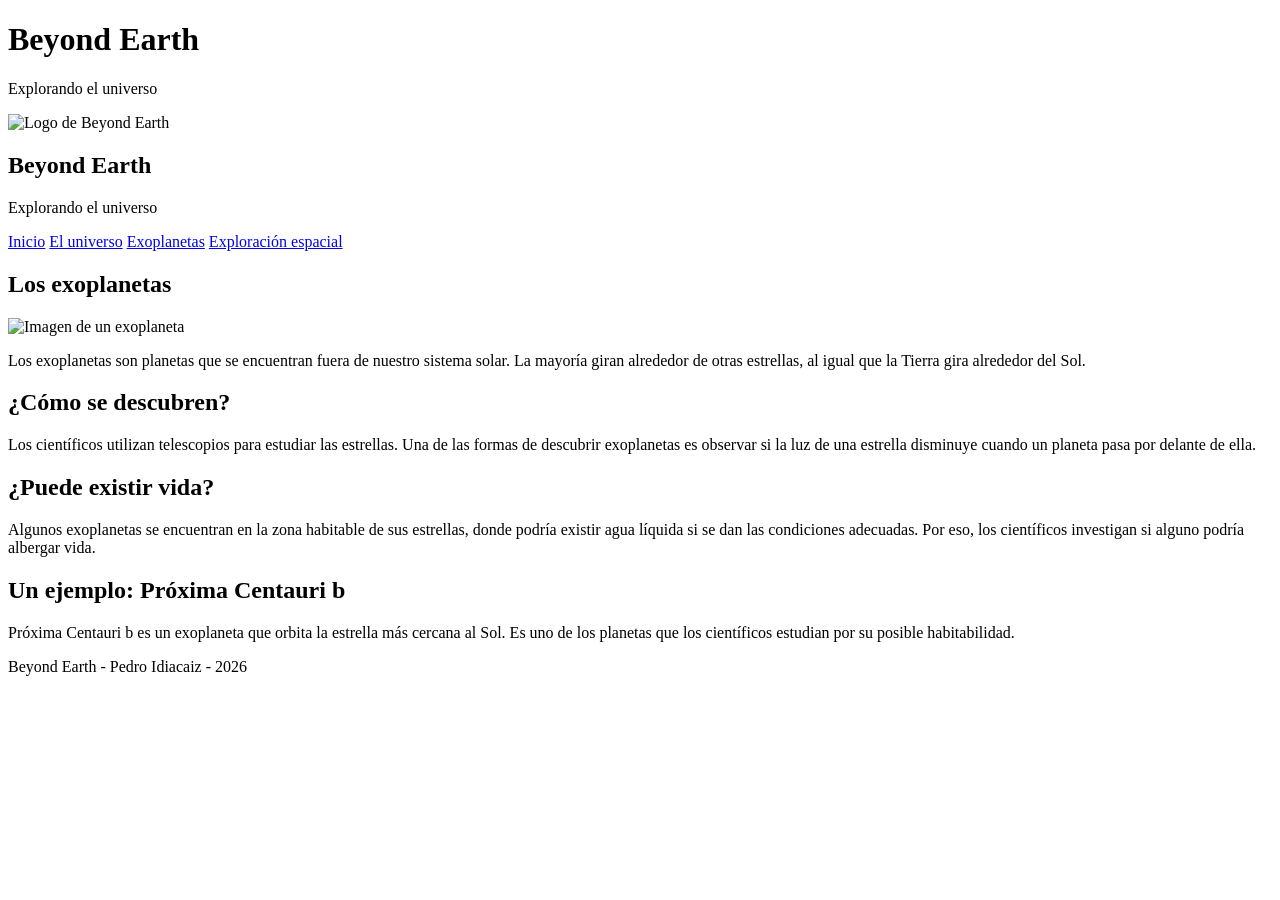
==== actividades.html @ 0762a634 "mat base" ====
<!DOCTYPE html>
<html lang="es">

<head>
    <meta charset="UTF-8">
    <title>Beyond Earth - Exoplanetas</title>
    <link rel="stylesheet" href="estilos.css">
</head>

<body>

    <header>
        <h1>Beyond Earth</h1>
        <p>Explorando el universo</p>
    </header>

    <nav>
    <img src="logo.jpg" alt="Logo de Beyond Earth" width="80">
    <h1>Beyond Earth</h1>
    <p>Explorando el universo</p>
</header>
  
<nav>
        <a href="index.html">Inicio</a>
        <a href="universo.html">El universo</a>
        <a href="exoplanetas.html">Exoplanetas</a>
        <a href="exploracion.html">Exploración espacial</a>
    </nav>

    <main>
        <h2>Los exoplanetas</h2>

<img src="exoplaneta.jpg" alt="Imagen de un exoplaneta" width="400">

        <p>Los exoplanetas son planetas que se encuentran fuera de nuestro sistema solar. La mayoría giran alrededor de otras estrellas, al igual que la Tierra gira alrededor del Sol.</p>

        <section>
            <h2>¿Cómo se descubren?</h2>
            <p>Los científicos utilizan telescopios para estudiar las estrellas. Una de las formas de descubrir exoplanetas es observar si la luz de una estrella disminuye cuando un planeta pasa por delante de ella.</p>
        </section>

        <section>
            <h2>¿Puede existir vida?</h2>
            <p>Algunos exoplanetas se encuentran en la zona habitable de sus estrellas, donde podría existir agua líquida si se dan las condiciones adecuadas. Por eso, los científicos investigan si alguno podría albergar vida.</p>
        </section>

        <section>
            <h2>Un ejemplo: Próxima Centauri b</h2>
            <p>Próxima Centauri b es un exoplaneta que orbita la estrella más cercana al Sol. Es uno de los planetas que los científicos estudian por su posible habitabilidad.</p>
        </section>
    </main>

    <footer>
        <p>Beyond Earth - Pedro Idiacaiz - 2026</p>
    </footer>

</body>

</html>
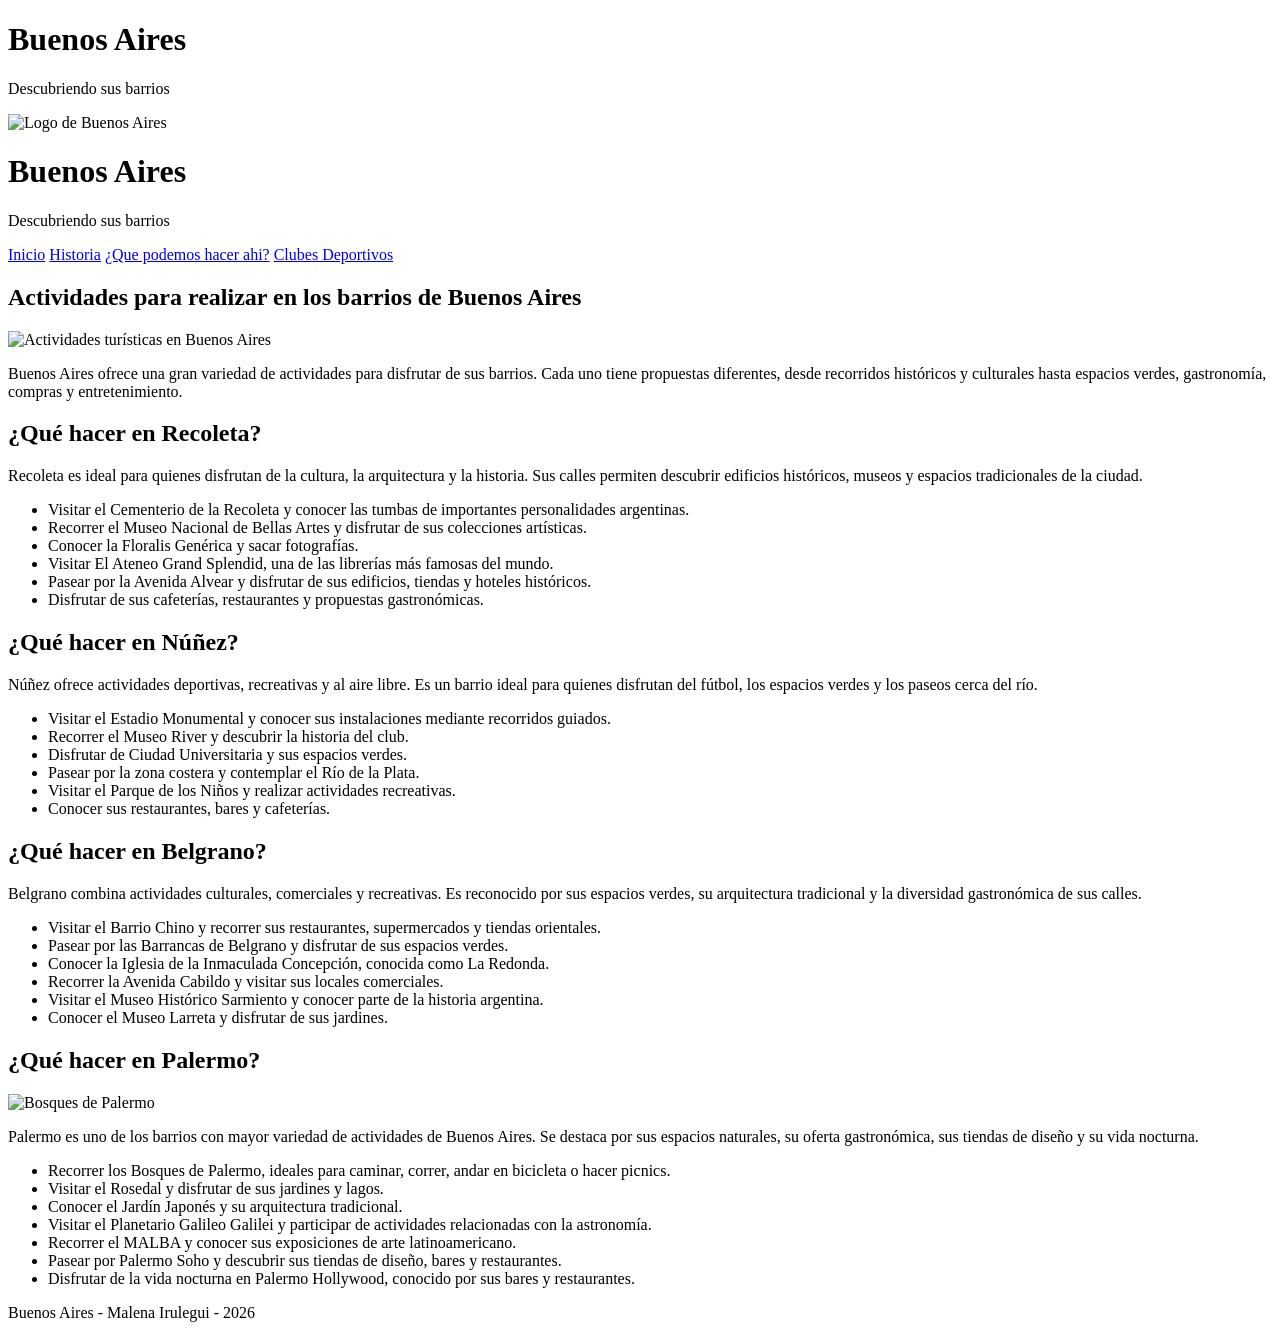
==== commit 929119d3: "cambio acts" ====
--- a/actividades.html
+++ b/actividades.html
@@ -1,59 +1,106 @@
+
 <!DOCTYPE html>
 <html lang="es">
 
 <head>
     <meta charset="UTF-8">
-    <title>Beyond Earth - Exoplanetas</title>
+    <title>Buenos Aires - Actividades en los barrios</title>
     <link rel="stylesheet" href="estilos.css">
 </head>
 
 <body>
 
     <header>
-        <h1>Beyond Earth</h1>
-        <p>Explorando el universo</p>
+        <h1>Buenos Aires</h1>
+        <p>Descubriendo sus barrios</p>
     </header>
 
+    <img src="logo.jpg" alt="Logo de Buenos Aires" width="200">
+    <h1>Buenos Aires</h1>
+    <p>Descubriendo sus barrios</p>
+
     <nav>
-    <img src="logo.jpg" alt="Logo de Beyond Earth" width="80">
-    <h1>Beyond Earth</h1>
-    <p>Explorando el universo</p>
-</header>
-  
-<nav>
         <a href="index.html">Inicio</a>
-        <a href="universo.html">El universo</a>
-        <a href="exoplanetas.html">Exoplanetas</a>
-        <a href="exploracion.html">Exploración espacial</a>
+        <a href="Historia.html">Historia</a>
+        <a href="actividades.html">¿Que podemos hacer ahi?</a>
+        <a href="futbol.html">Clubes Deportivos</a>
     </nav>
 
     <main>
-        <h2>Los exoplanetas</h2>
+        <h2>Actividades para realizar en los barrios de Buenos Aires</h2>
 
-<img src="exoplaneta.jpg" alt="Imagen de un exoplaneta" width="400">
+        <img src="https://encrypted-tbn0.gstatic.com/images?q=tbn:ANd9GcSXMzT55c9hrgk2VoU9SO7Hn-OkmsiXgSL7Wq0BMJQIr3L4JPyZi9n_V-5Z&s=10" alt="Actividades turísticas en Buenos Aires" width="250">
 
-        <p>Los exoplanetas son planetas que se encuentran fuera de nuestro sistema solar. La mayoría giran alrededor de otras estrellas, al igual que la Tierra gira alrededor del Sol.</p>
+        <p>Buenos Aires ofrece una gran variedad de actividades para disfrutar de sus barrios. Cada uno tiene propuestas diferentes, desde recorridos históricos y culturales hasta espacios verdes, gastronomía, compras y entretenimiento.</p>
 
         <section>
-            <h2>¿Cómo se descubren?</h2>
-            <p>Los científicos utilizan telescopios para estudiar las estrellas. Una de las formas de descubrir exoplanetas es observar si la luz de una estrella disminuye cuando un planeta pasa por delante de ella.</p>
+            <h2>¿Qué hacer en Recoleta?</h2>
+
+            <p>Recoleta es ideal para quienes disfrutan de la cultura, la arquitectura y la historia. Sus calles permiten descubrir edificios históricos, museos y espacios tradicionales de la ciudad.</p>
+
+            <ul>
+                <li>Visitar el Cementerio de la Recoleta y conocer las tumbas de importantes personalidades argentinas.</li>
+                <li>Recorrer el Museo Nacional de Bellas Artes y disfrutar de sus colecciones artísticas.</li>
+                <li>Conocer la Floralis Genérica y sacar fotografías.</li>
+                <li>Visitar El Ateneo Grand Splendid, una de las librerías más famosas del mundo.</li>
+                <li>Pasear por la Avenida Alvear y disfrutar de sus edificios, tiendas y hoteles históricos.</li>
+                <li>Disfrutar de sus cafeterías, restaurantes y propuestas gastronómicas.</li>
+            </ul>
         </section>
 
         <section>
-            <h2>¿Puede existir vida?</h2>
-            <p>Algunos exoplanetas se encuentran en la zona habitable de sus estrellas, donde podría existir agua líquida si se dan las condiciones adecuadas. Por eso, los científicos investigan si alguno podría albergar vida.</p>
+            <h2>¿Qué hacer en Núñez?</h2>
+
+            <p>Núñez ofrece actividades deportivas, recreativas y al aire libre. Es un barrio ideal para quienes disfrutan del fútbol, los espacios verdes y los paseos cerca del río.</p>
+
+            <ul>
+                <li>Visitar el Estadio Monumental y conocer sus instalaciones mediante recorridos guiados.</li>
+                <li>Recorrer el Museo River y descubrir la historia del club.</li>
+                <li>Disfrutar de Ciudad Universitaria y sus espacios verdes.</li>
+                <li>Pasear por la zona costera y contemplar el Río de la Plata.</li>
+                <li>Visitar el Parque de los Niños y realizar actividades recreativas.</li>
+                <li>Conocer sus restaurantes, bares y cafeterías.</li>
+            </ul>
         </section>
 
         <section>
-            <h2>Un ejemplo: Próxima Centauri b</h2>
-            <p>Próxima Centauri b es un exoplaneta que orbita la estrella más cercana al Sol. Es uno de los planetas que los científicos estudian por su posible habitabilidad.</p>
+            <h2>¿Qué hacer en Belgrano?</h2>
+
+            <p>Belgrano combina actividades culturales, comerciales y recreativas. Es reconocido por sus espacios verdes, su arquitectura tradicional y la diversidad gastronómica de sus calles.</p>
+
+            <ul>
+                <li>Visitar el Barrio Chino y recorrer sus restaurantes, supermercados y tiendas orientales.</li>
+                <li>Pasear por las Barrancas de Belgrano y disfrutar de sus espacios verdes.</li>
+                <li>Conocer la Iglesia de la Inmaculada Concepción, conocida como La Redonda.</li>
+                <li>Recorrer la Avenida Cabildo y visitar sus locales comerciales.</li>
+                <li>Visitar el Museo Histórico Sarmiento y conocer parte de la historia argentina.</li>
+                <li>Conocer el Museo Larreta y disfrutar de sus jardines.</li>
+            </ul>
+        </section>
+
+        <section>
+            <h2>¿Qué hacer en Palermo?</h2>
+
+            <img src="https://s7e6w6d2.delivery.rocketcdn.me/wp-content/uploads/2013/01/33793839353_ad70737ce2_k.jpg" alt="Bosques de Palermo" width="250">
+
+            <p>Palermo es uno de los barrios con mayor variedad de actividades de Buenos Aires. Se destaca por sus espacios naturales, su oferta gastronómica, sus tiendas de diseño y su vida nocturna.</p>
+
+            <ul>
+                <li>Recorrer los Bosques de Palermo, ideales para caminar, correr, andar en bicicleta o hacer picnics.</li>
+                <li>Visitar el Rosedal y disfrutar de sus jardines y lagos.</li>
+                <li>Conocer el Jardín Japonés y su arquitectura tradicional.</li>
+                <li>Visitar el Planetario Galileo Galilei y participar de actividades relacionadas con la astronomía.</li>
+                <li>Recorrer el MALBA y conocer sus exposiciones de arte latinoamericano.</li>
+                <li>Pasear por Palermo Soho y descubrir sus tiendas de diseño, bares y restaurantes.</li>
+                <li>Disfrutar de la vida nocturna en Palermo Hollywood, conocido por sus bares y restaurantes.</li>
+            </ul>
         </section>
     </main>
 
     <footer>
-        <p>Beyond Earth - Pedro Idiacaiz - 2026</p>
+        <p>Buenos Aires - Malena Irulegui - 2026</p>
     </footer>
 
 </body>
 
-</html>+</html>
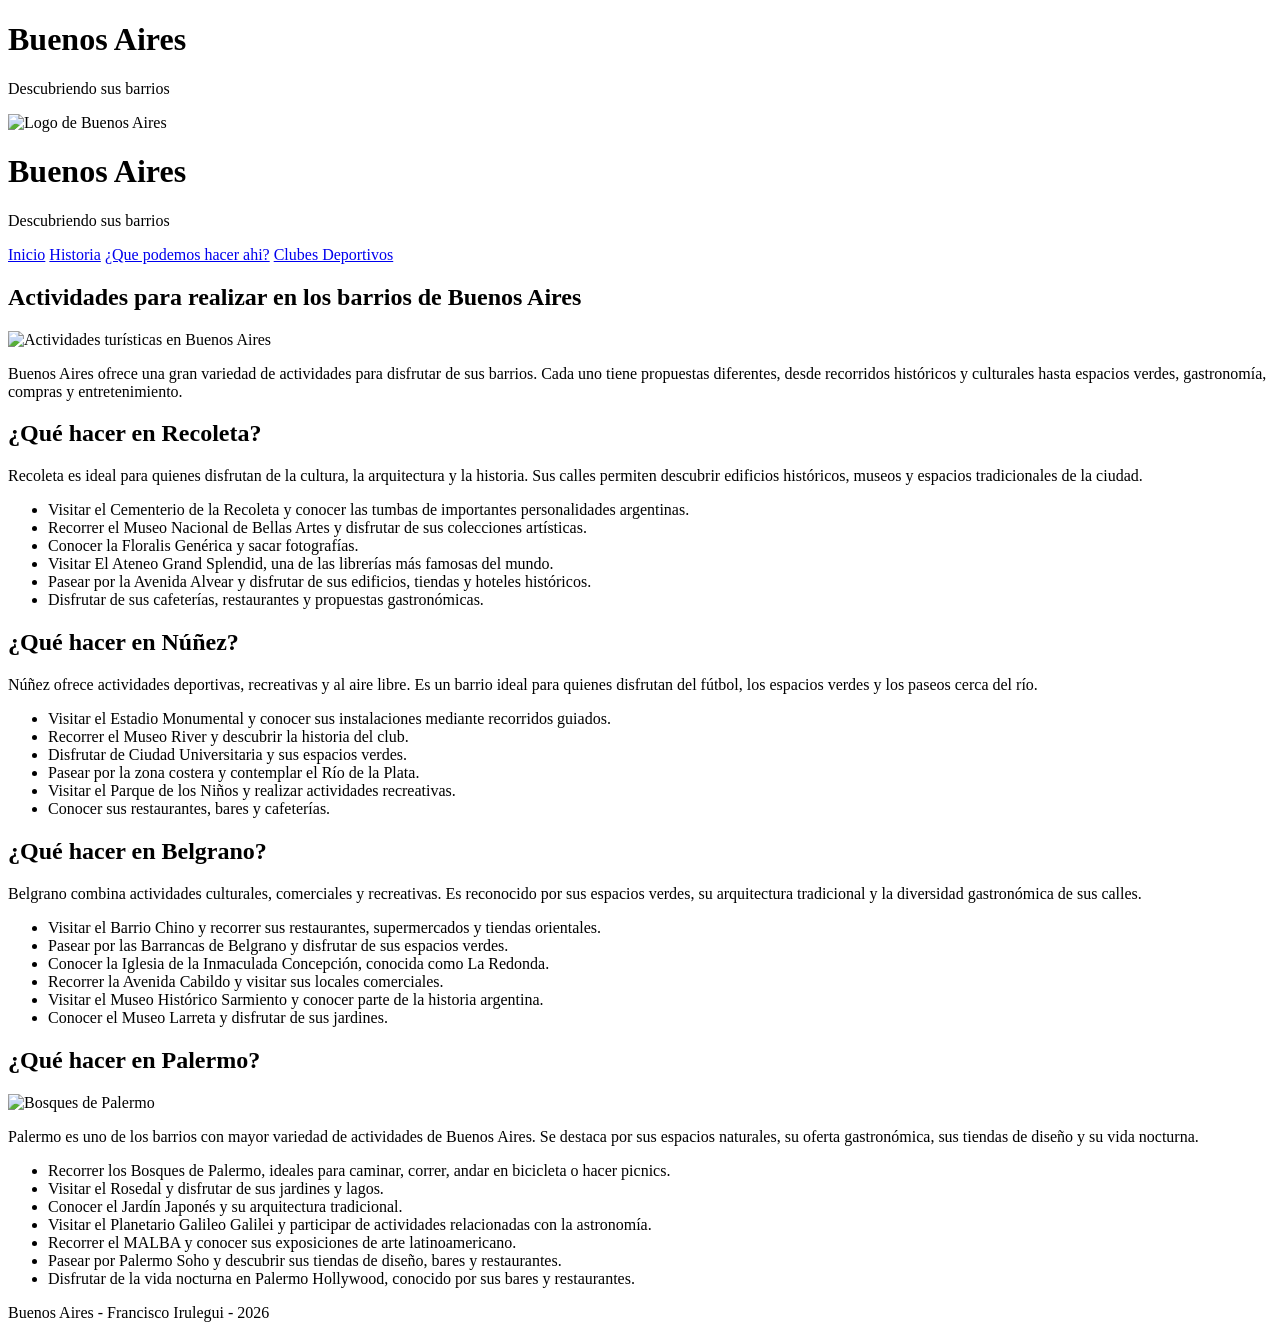
==== commit cc904e53: "cambio acts" ====
--- a/actividades.html
+++ b/actividades.html
@@ -98,7 +98,7 @@
     </main>
 
     <footer>
-        <p>Buenos Aires - Malena Irulegui - 2026</p>
+        <p>Buenos Aires - Francisco Irulegui - 2026</p>
     </footer>
 
 </body>
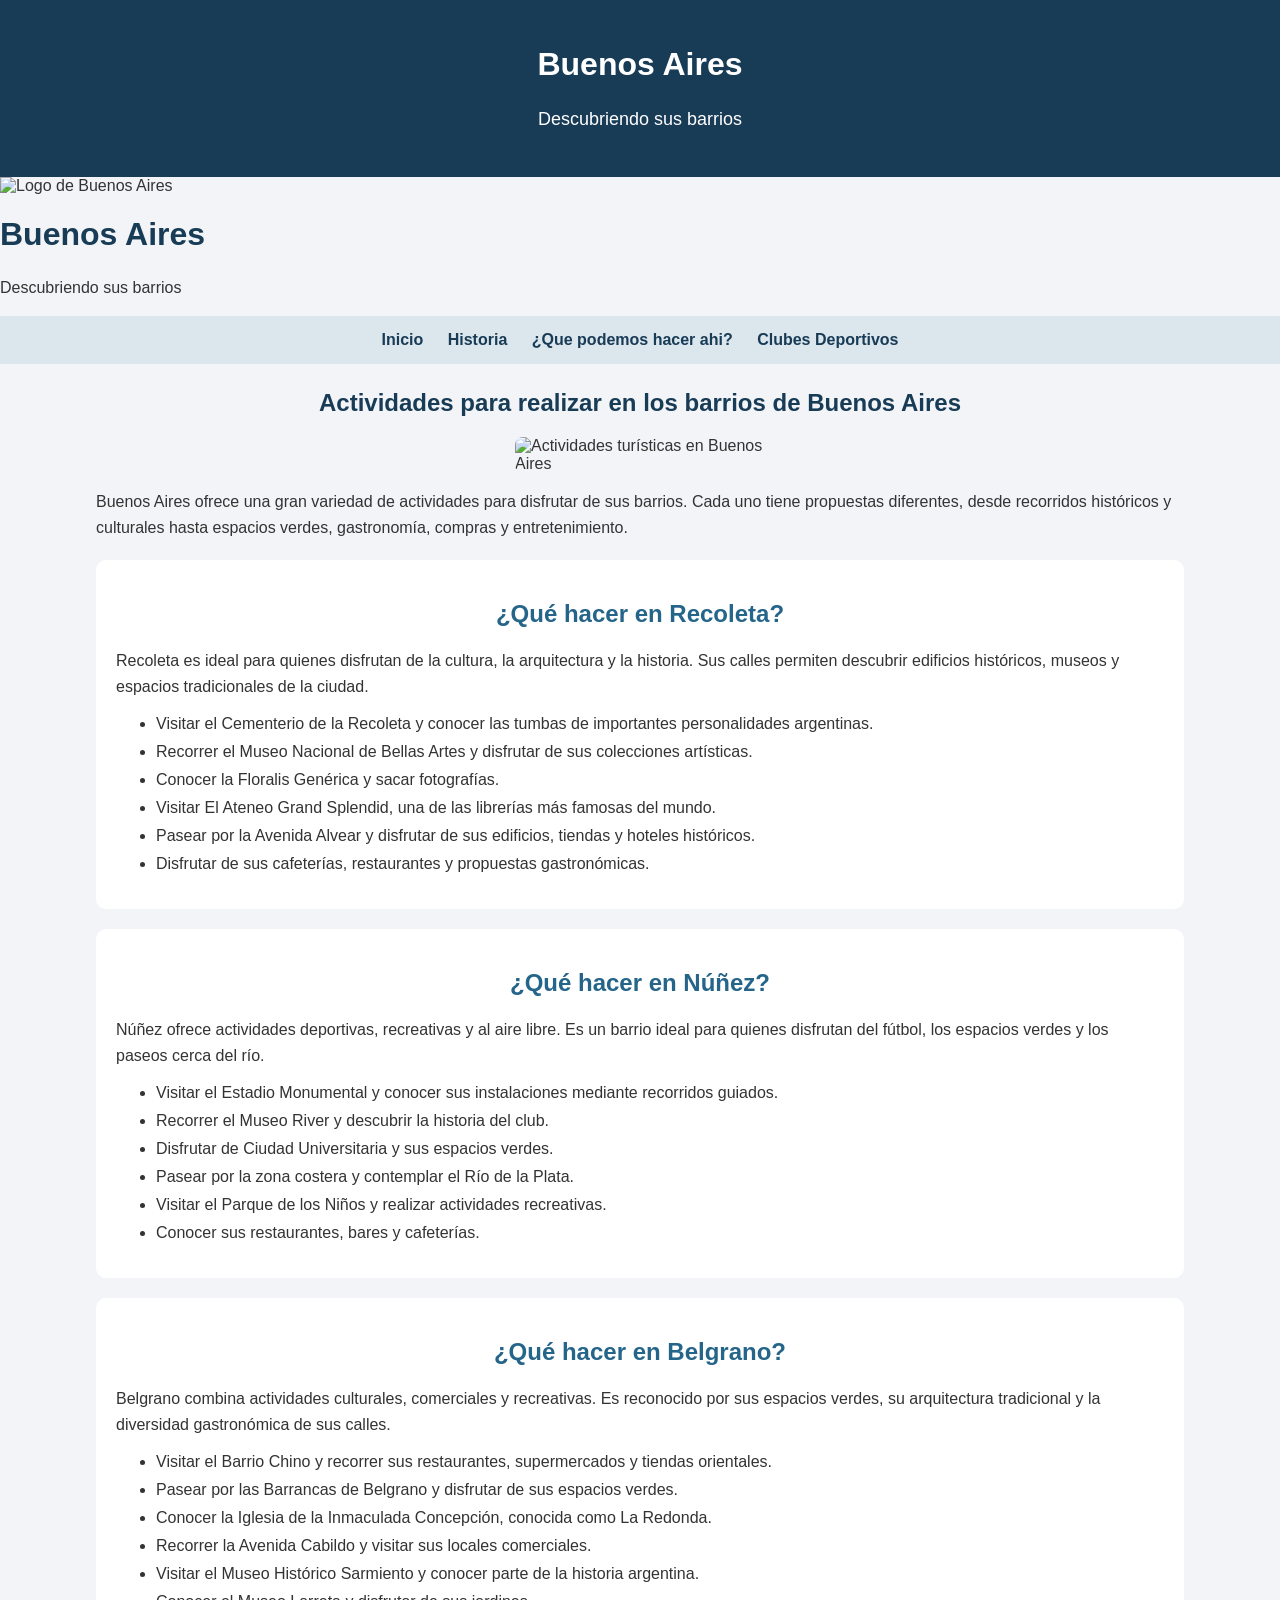
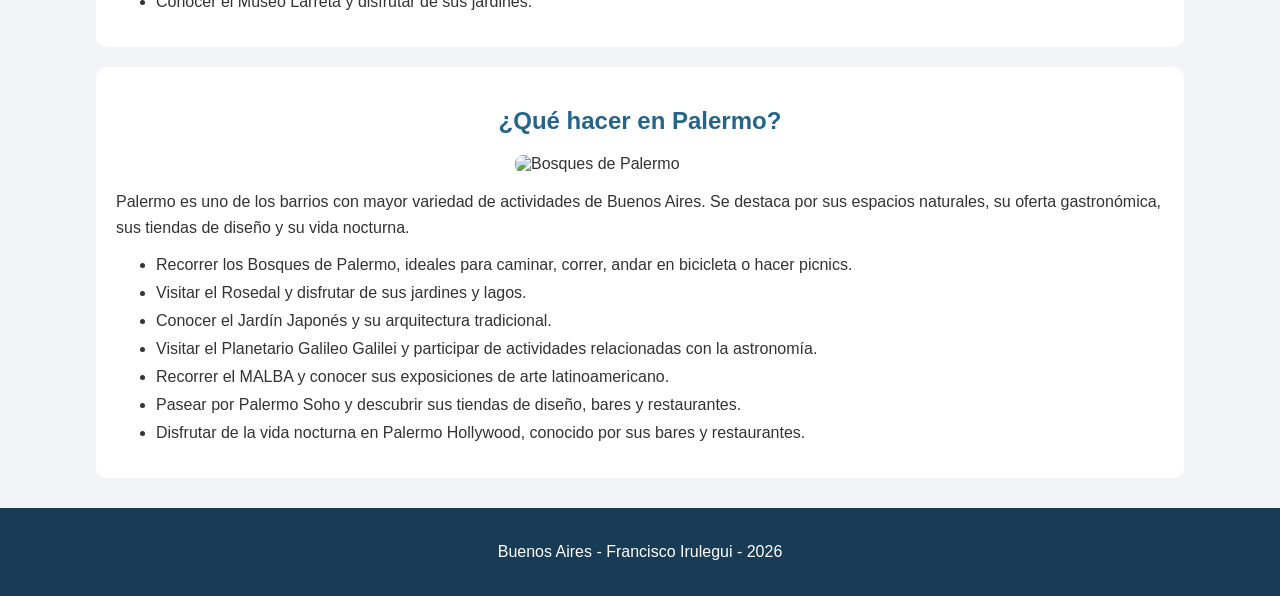
==== commit e31baeb9: "conecte css" ====
--- a/actividades.html
+++ b/actividades.html
@@ -5,7 +5,7 @@
 <head>
     <meta charset="UTF-8">
     <title>Buenos Aires - Actividades en los barrios</title>
-    <link rel="stylesheet" href="estilos.css">
+    <link rel="stylesheet" href="style.css">
 </head>
 
 <body>
--- a/style.css
+++ b/style.css
@@ -0,0 +1,118 @@
+
+/* ESTILO GENERAL */
+
+body {
+    font-family: Arial, sans-serif;
+    background-color: #f2f4f7;
+    color: #333;
+    margin: 0;
+}
+
+/* ENCABEZADO */
+
+header {
+    background-color: #183b56;
+    color: white;
+    text-align: center;
+    padding: 25px;
+}
+
+header h1 {
+    font-size: 32px;
+}
+
+header p {
+    font-size: 18px;
+}
+
+/* LOGO */
+
+img {
+    max-width: 100%;
+    height: auto;
+}
+
+/* TITULOS */
+
+h1, h2, h3 {
+    color: #183b56;
+}
+
+header h1 {
+    color: white;
+}
+
+/* MENU */
+
+nav {
+    background-color: #dce6ed;
+    text-align: center;
+    padding: 15px;
+}
+
+nav a {
+    color: #183b56;
+    text-decoration: none;
+    font-weight: bold;
+    margin: 10px;
+}
+
+nav a:hover {
+    color: #4386a8;
+}
+
+/* CONTENIDO */
+
+main {
+    width: 85%;
+    margin: 25px auto;
+}
+
+main h2 {
+    text-align: center;
+}
+
+p {
+    line-height: 1.6;
+}
+
+/* SECCIONES */
+
+section {
+    background-color: white;
+    padding: 20px;
+    margin: 20px 0;
+    border-radius: 10px;
+}
+
+section h2 {
+    color: #25658a;
+}
+
+/* IMAGENES */
+
+main img {
+    display: block;
+    margin: 15px auto;
+    border-radius: 8px;
+}
+
+/* LISTAS */
+
+li {
+    margin: 10px 0;
+}
+
+/* PIE DE PAGINA */
+
+footer {
+    background-color: #183b56;
+    color: white;
+    text-align: center;
+    padding: 15px;
+    margin-top: 30px;
+}
+
+footer p {
+    color: white;
+}
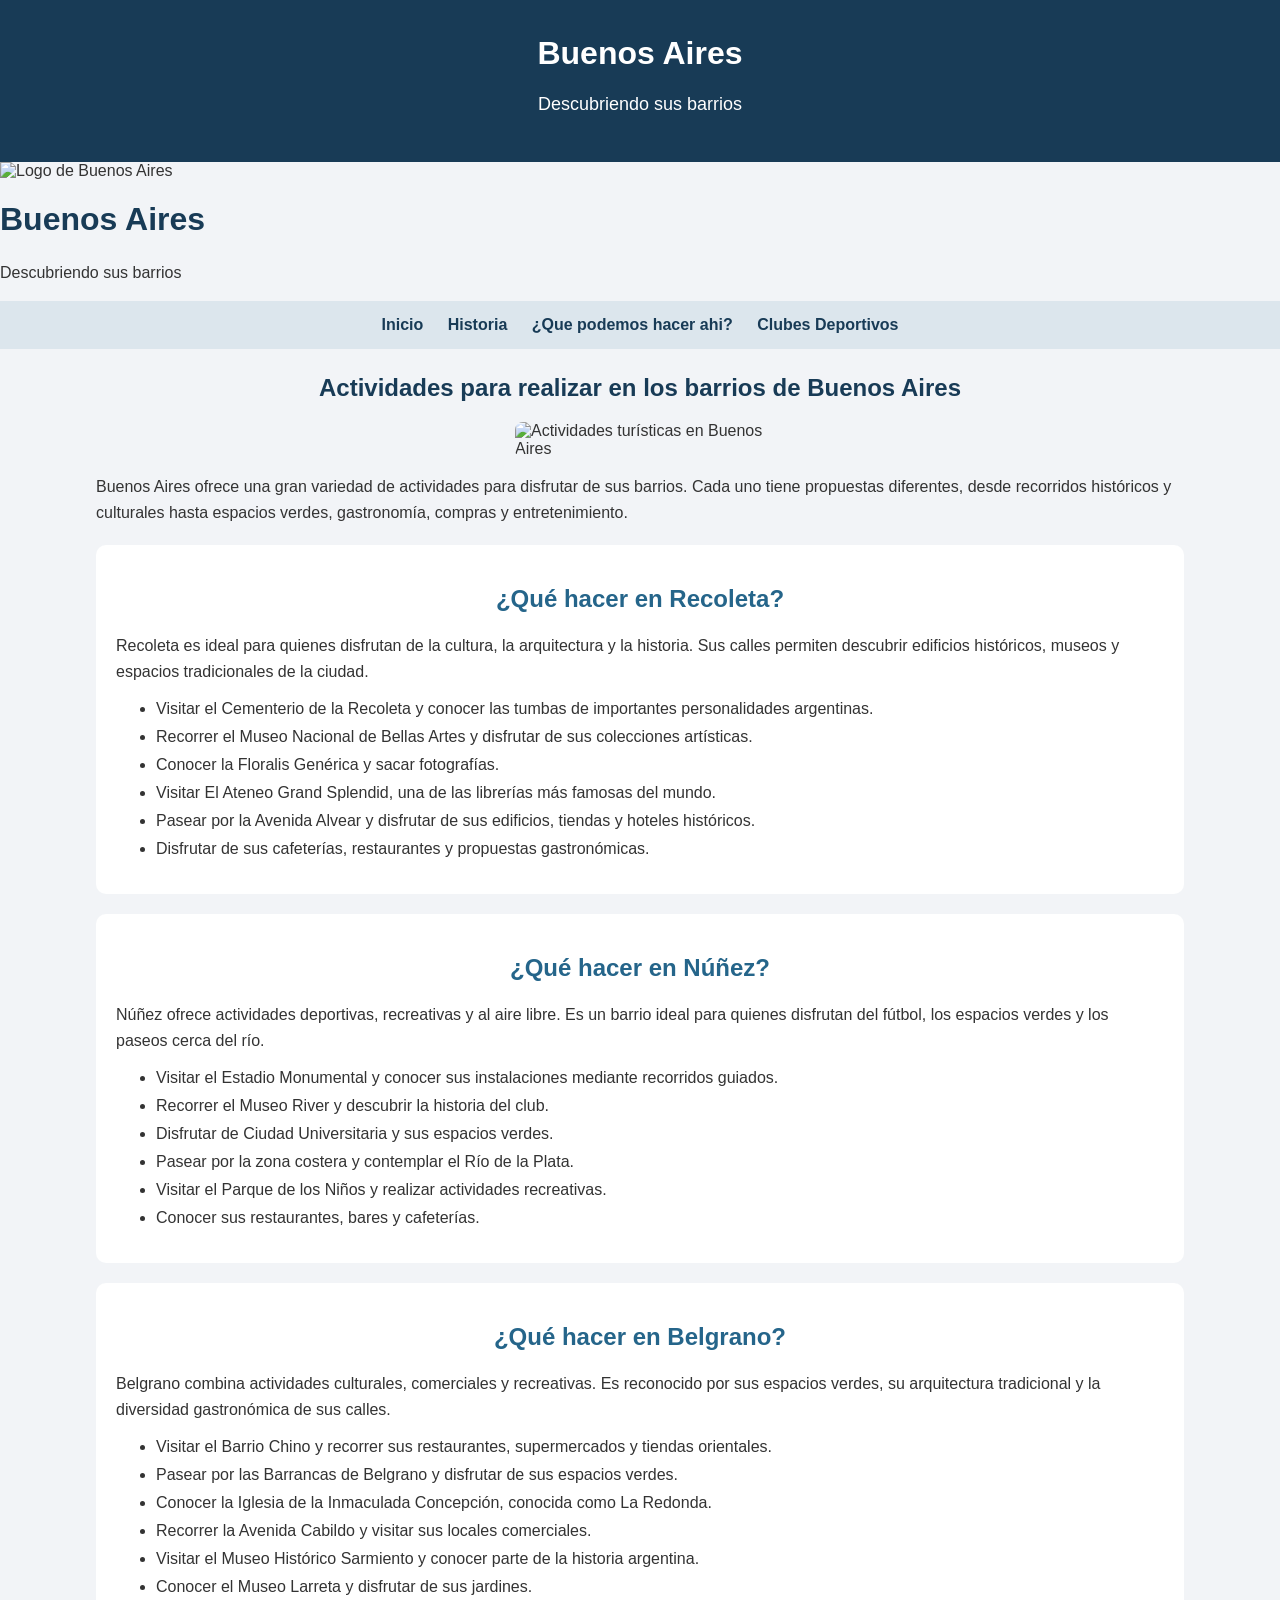
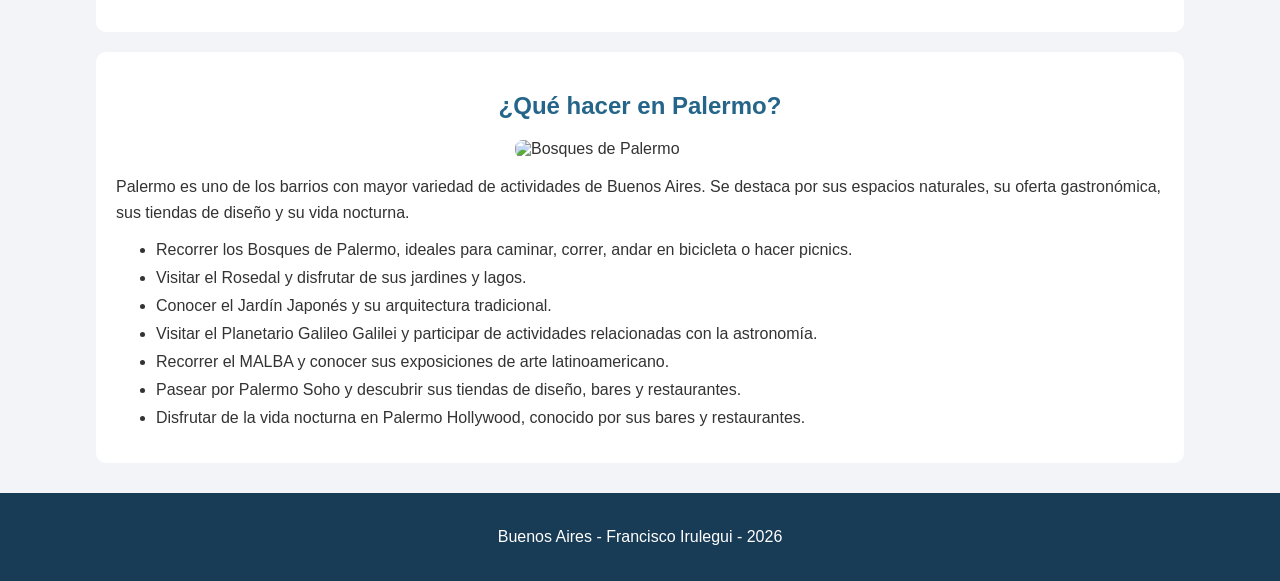
==== commit 566204ca: "acts camcio" ====
--- a/actividades.html
+++ b/actividades.html
@@ -15,7 +15,7 @@
         <p>Descubriendo sus barrios</p>
     </header>
 
-    <img src="logo.jpg" alt="Logo de Buenos Aires" width="200">
+    <img src="https://encrypted-tbn0.gstatic.com/images?q=tbn:ANd9GcTGYtlGKmqEqau5Rb6wBQHPERWORHQT6fMzbBSHo8kdWw&s=10" alt="Logo de Buenos Aires" width="200">
     <h1>Buenos Aires</h1>
     <p>Descubriendo sus barrios</p>
 
--- a/style.css
+++ b/style.css
@@ -6,23 +6,6 @@
     background-color: #f2f4f7;
     color: #333;
     margin: 0;
-}
-
-/* ENCABEZADO */
-
-header {
-    background-color: #183b56;
-    color: white;
-    text-align: center;
-    padding: 25px;
-}
-
-header h1 {
-    font-size: 32px;
-}
-
-header p {
-    font-size: 18px;
 }
 
 /* LOGO */
@@ -116,3 +99,28 @@
 footer p {
     color: white;
 }
+/* ENCABEZADO */
+
+header {
+    background-color: #183b56;
+    color: white;
+    text-align: center;
+    padding: 25px;
+}
+
+header img {
+    width: 80px;
+    display: block;
+    margin: 0 auto 10px;
+}
+
+header h1 {
+    color: white;
+    font-size: 32px;
+    margin: 10px;
+}
+
+header p {
+    color: white;
+    font-size: 18px;
+}
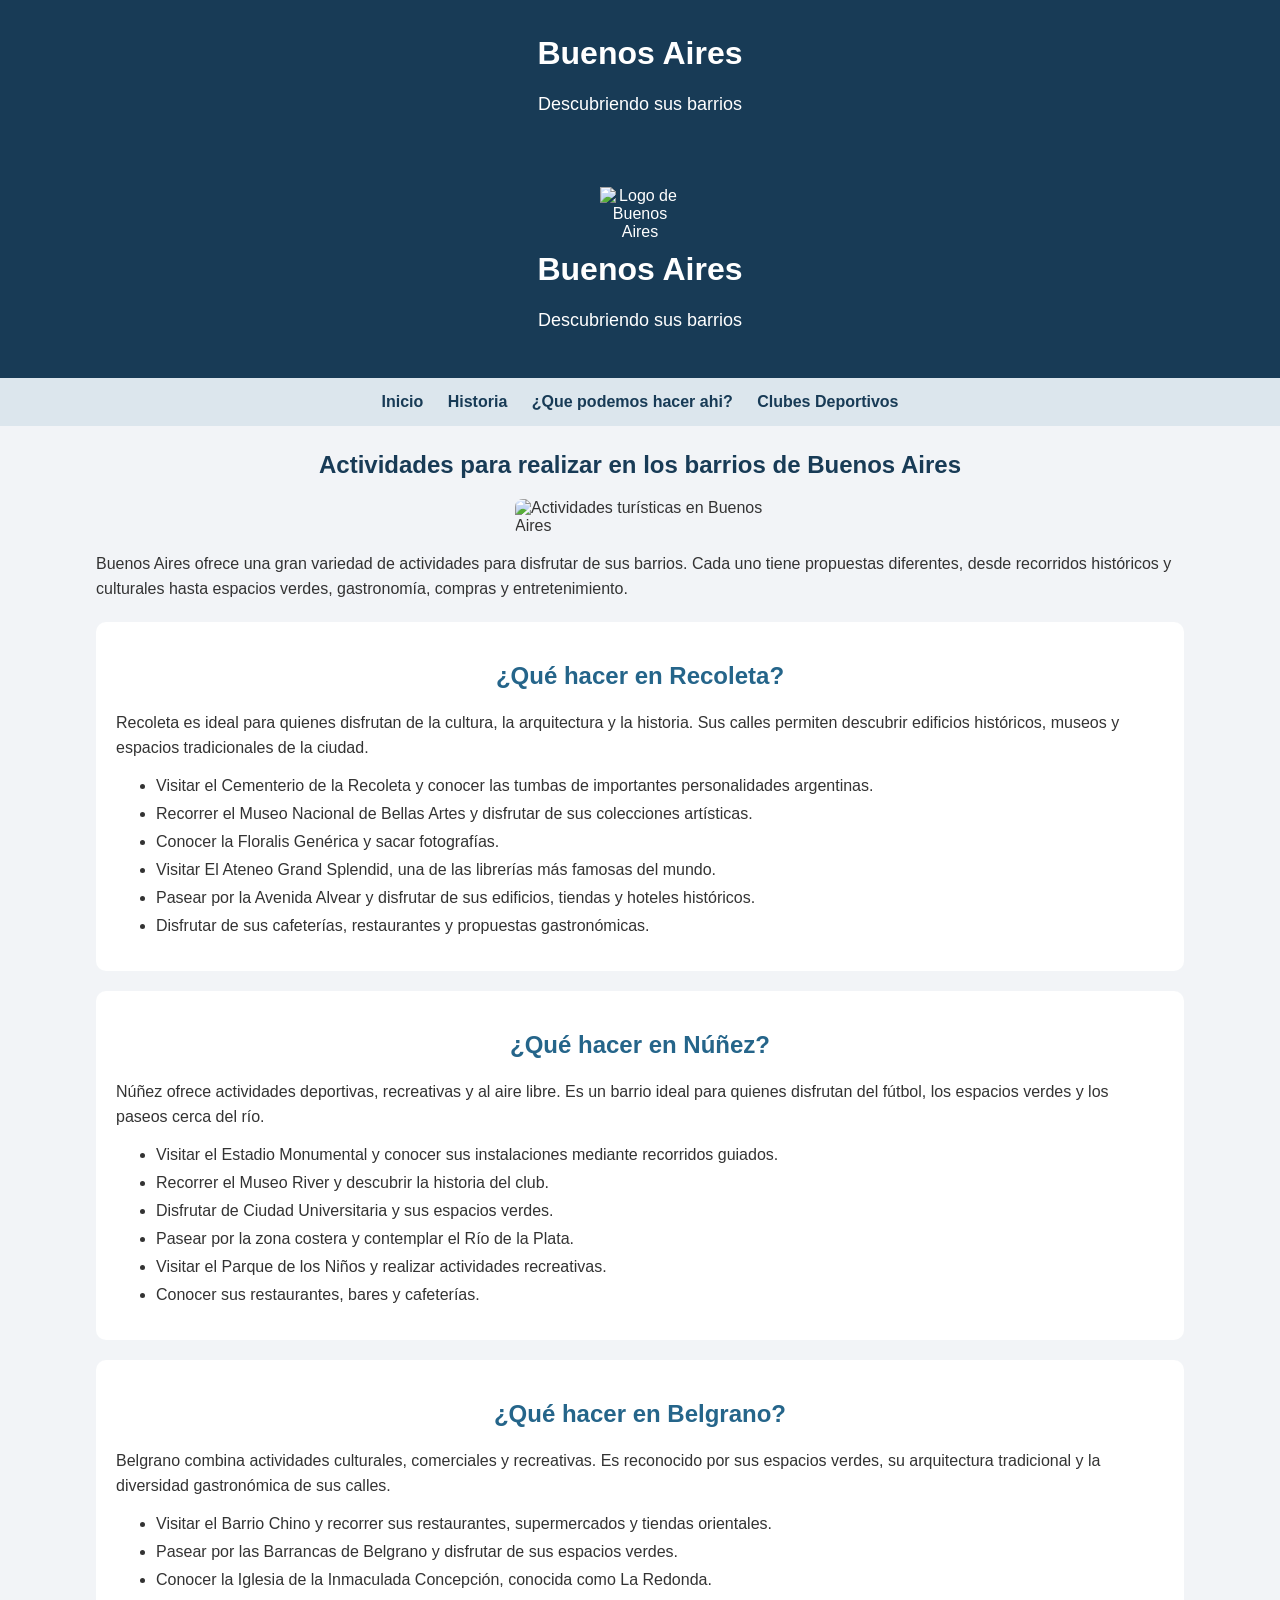
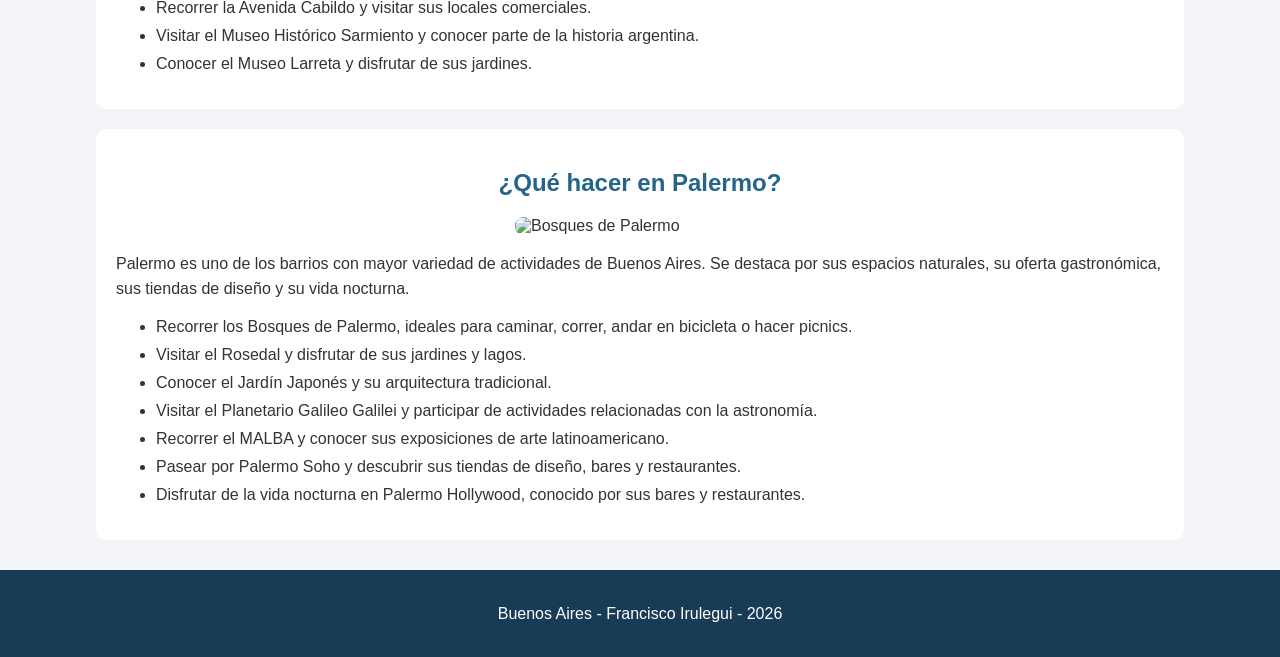
==== commit 7b85af29: "acts" ====
--- a/actividades.html
+++ b/actividades.html
@@ -14,10 +14,11 @@
         <h1>Buenos Aires</h1>
         <p>Descubriendo sus barrios</p>
     </header>
-
+<header>
     <img src="https://encrypted-tbn0.gstatic.com/images?q=tbn:ANd9GcTGYtlGKmqEqau5Rb6wBQHPERWORHQT6fMzbBSHo8kdWw&s=10" alt="Logo de Buenos Aires" width="200">
     <h1>Buenos Aires</h1>
     <p>Descubriendo sus barrios</p>
+</header>
 
     <nav>
         <a href="index.html">Inicio</a>
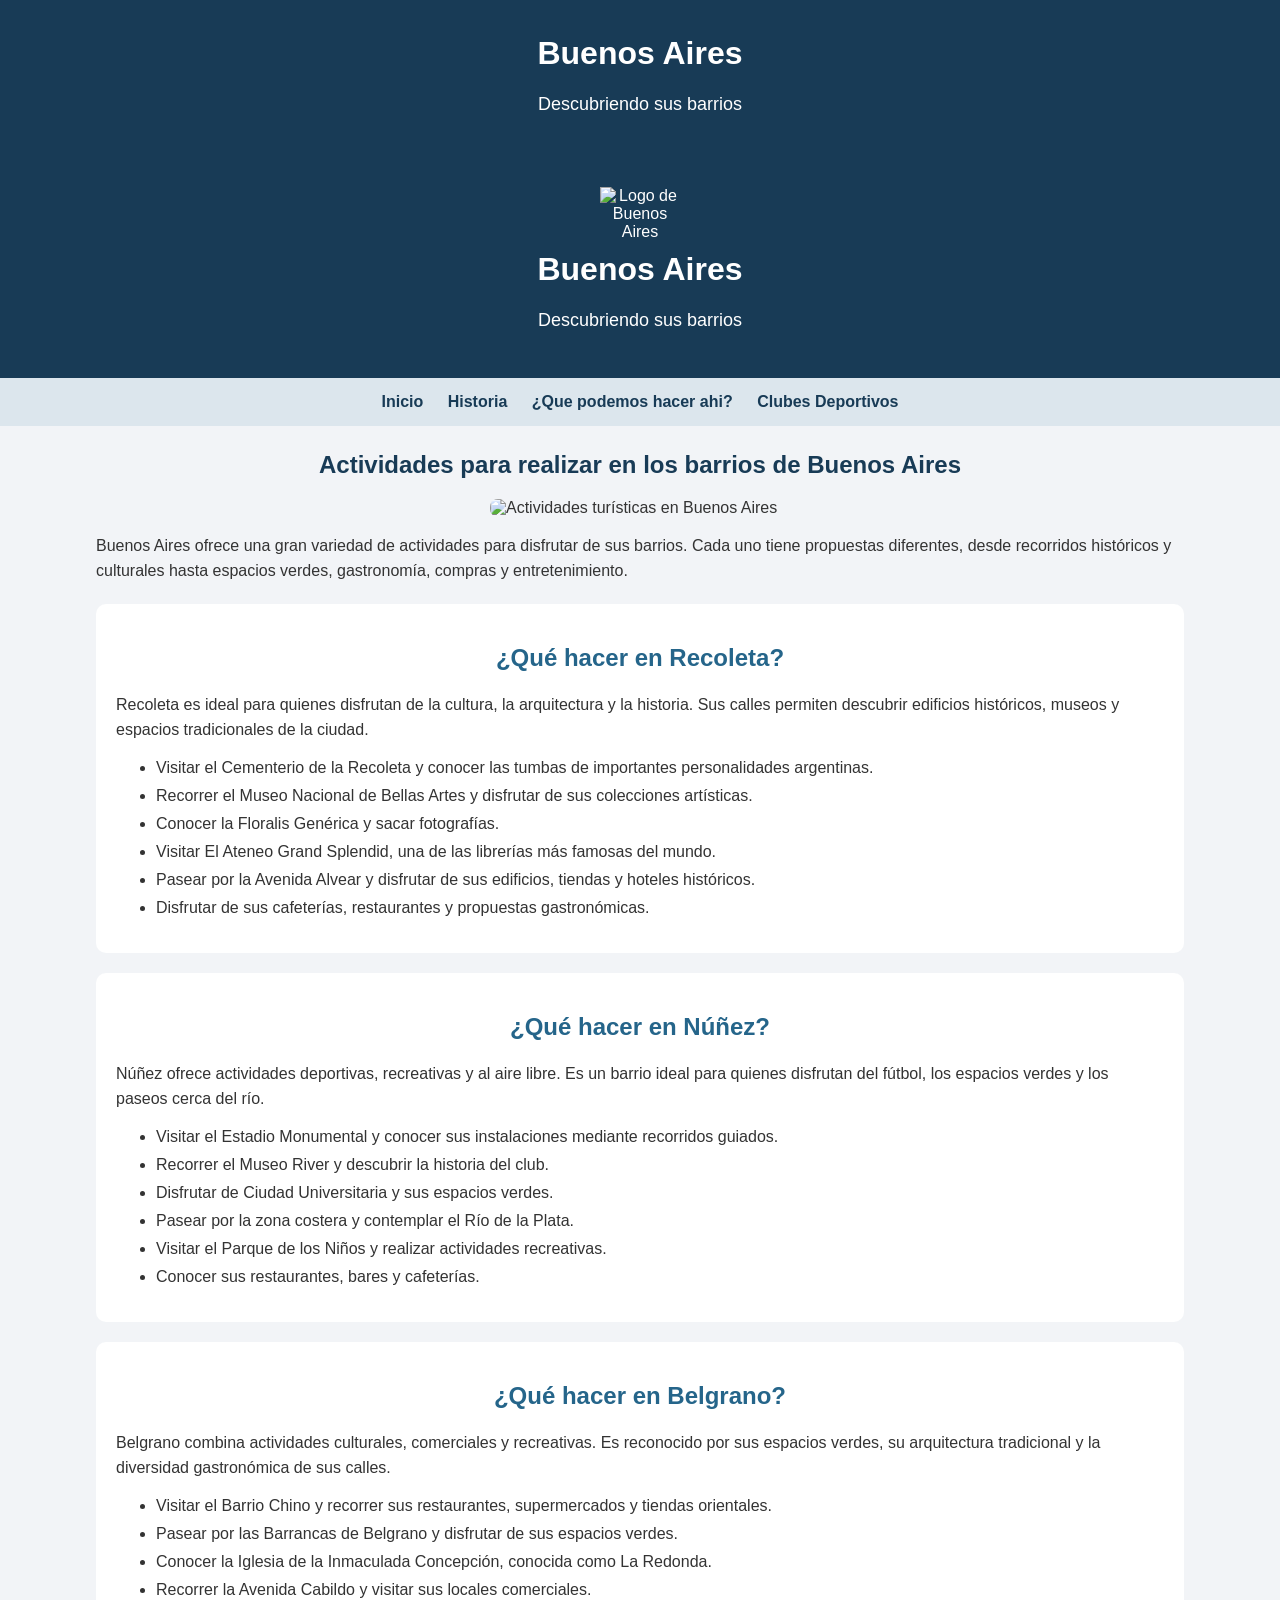
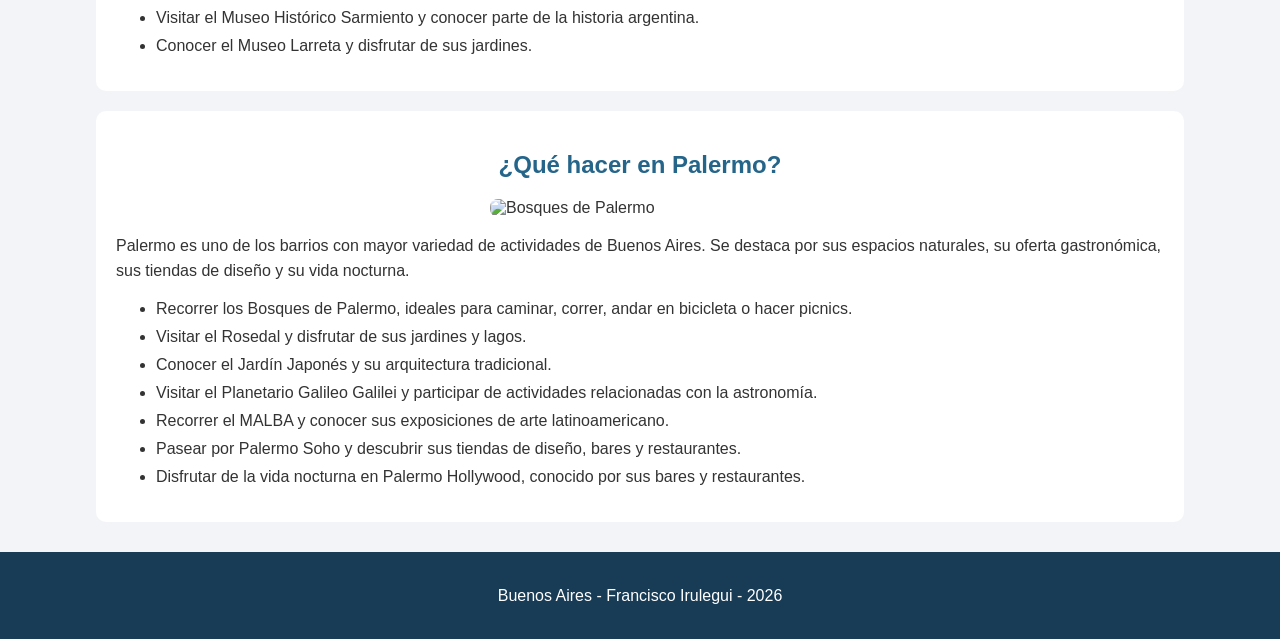
==== commit 73715cc4: "img cambio" ====
--- a/actividades.html
+++ b/actividades.html
@@ -15,7 +15,7 @@
         <p>Descubriendo sus barrios</p>
     </header>
 <header>
-    <img src="https://encrypted-tbn0.gstatic.com/images?q=tbn:ANd9GcTGYtlGKmqEqau5Rb6wBQHPERWORHQT6fMzbBSHo8kdWw&s=10" alt="Logo de Buenos Aires" width="200">
+    <img src="https://encrypted-tbn0.gstatic.com/images?q=tbn:ANd9GcTGYtlGKmqEqau5Rb6wBQHPERWORHQT6fMzbBSHo8kdWw&s=10" alt="Logo de Buenos Aires" width="300">
     <h1>Buenos Aires</h1>
     <p>Descubriendo sus barrios</p>
 </header>
@@ -30,7 +30,7 @@
     <main>
         <h2>Actividades para realizar en los barrios de Buenos Aires</h2>
 
-        <img src="https://encrypted-tbn0.gstatic.com/images?q=tbn:ANd9GcSXMzT55c9hrgk2VoU9SO7Hn-OkmsiXgSL7Wq0BMJQIr3L4JPyZi9n_V-5Z&s=10" alt="Actividades turísticas en Buenos Aires" width="250">
+        <img src="https://encrypted-tbn0.gstatic.com/images?q=tbn:ANd9GcSXMzT55c9hrgk2VoU9SO7Hn-OkmsiXgSL7Wq0BMJQIr3L4JPyZi9n_V-5Z&s=10" alt="Actividades turísticas en Buenos Aires" width="300">
 
         <p>Buenos Aires ofrece una gran variedad de actividades para disfrutar de sus barrios. Cada uno tiene propuestas diferentes, desde recorridos históricos y culturales hasta espacios verdes, gastronomía, compras y entretenimiento.</p>
 
@@ -82,7 +82,7 @@
         <section>
             <h2>¿Qué hacer en Palermo?</h2>
 
-            <img src="https://s7e6w6d2.delivery.rocketcdn.me/wp-content/uploads/2013/01/33793839353_ad70737ce2_k.jpg" alt="Bosques de Palermo" width="250">
+            <img src="https://s7e6w6d2.delivery.rocketcdn.me/wp-content/uploads/2013/01/33793839353_ad70737ce2_k.jpg" alt="Bosques de Palermo" width="300">
 
             <p>Palermo es uno de los barrios con mayor variedad de actividades de Buenos Aires. Se destaca por sus espacios naturales, su oferta gastronómica, sus tiendas de diseño y su vida nocturna.</p>
 
